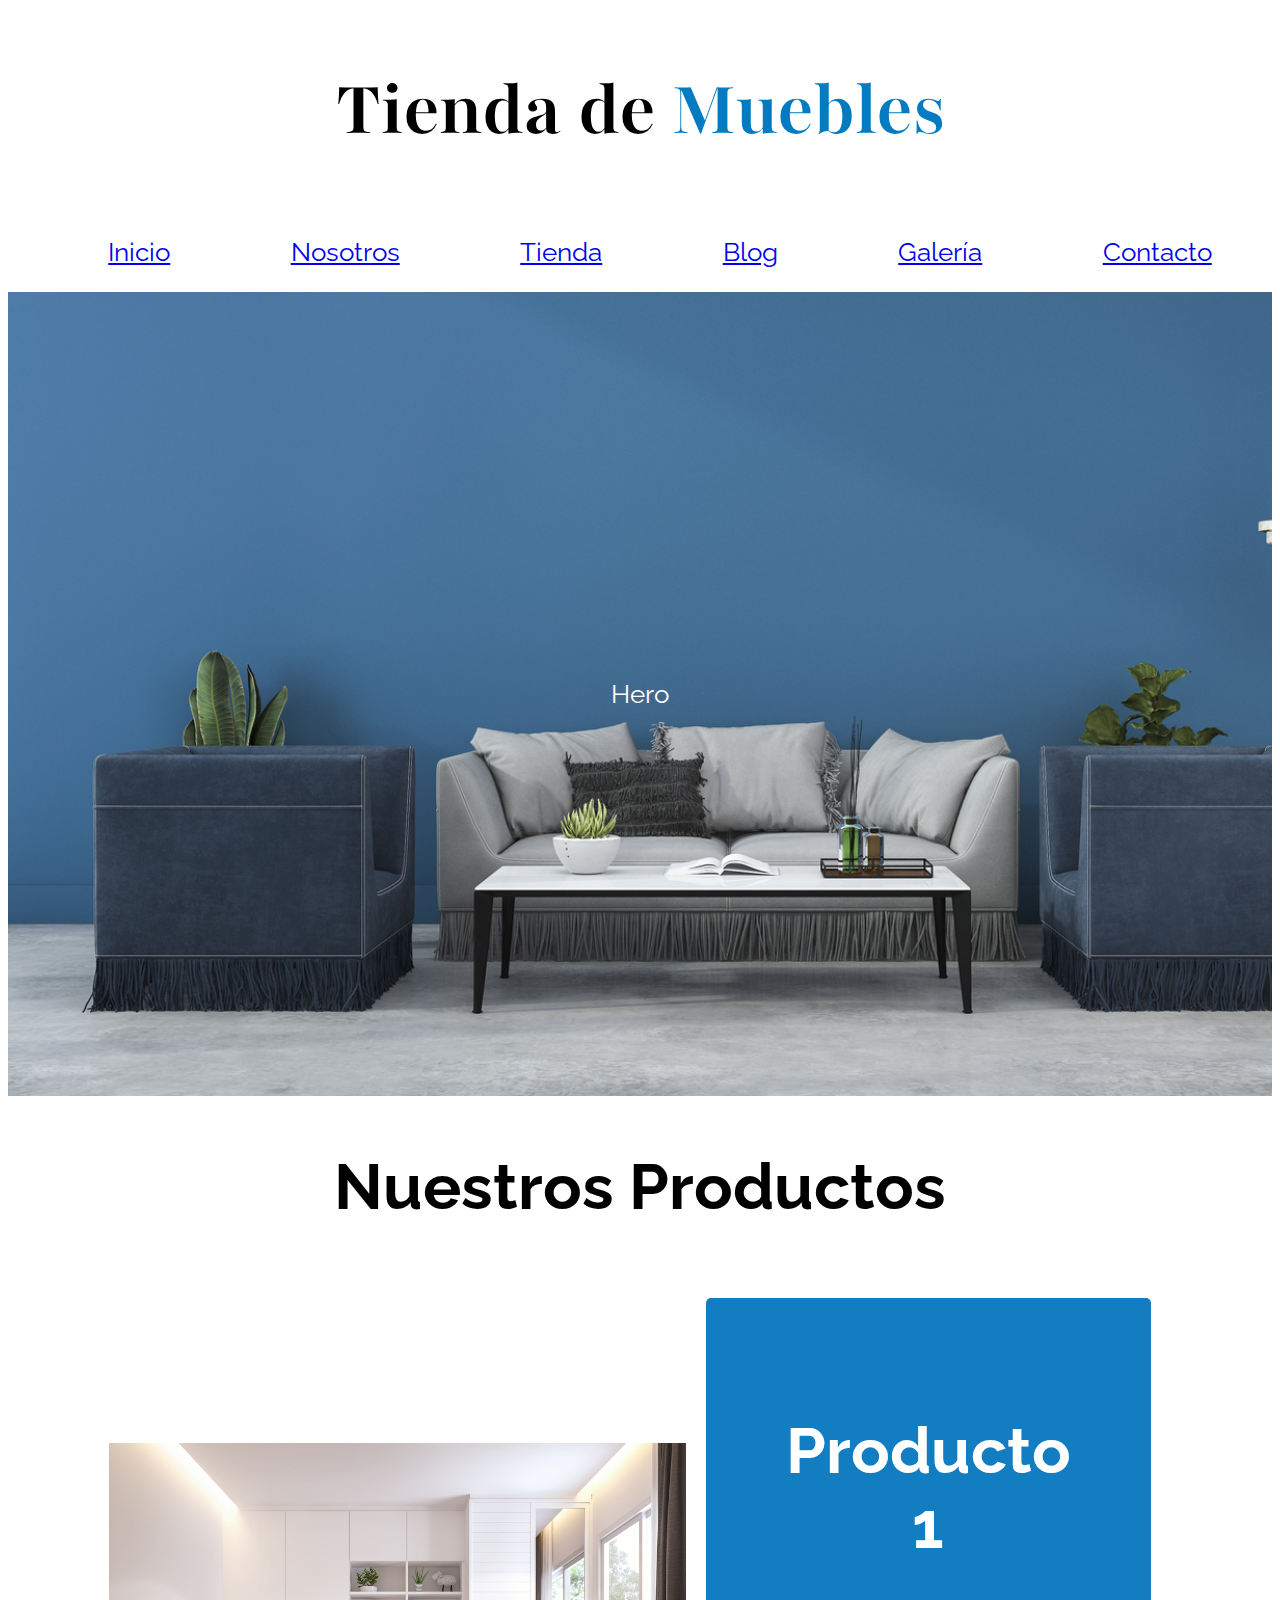
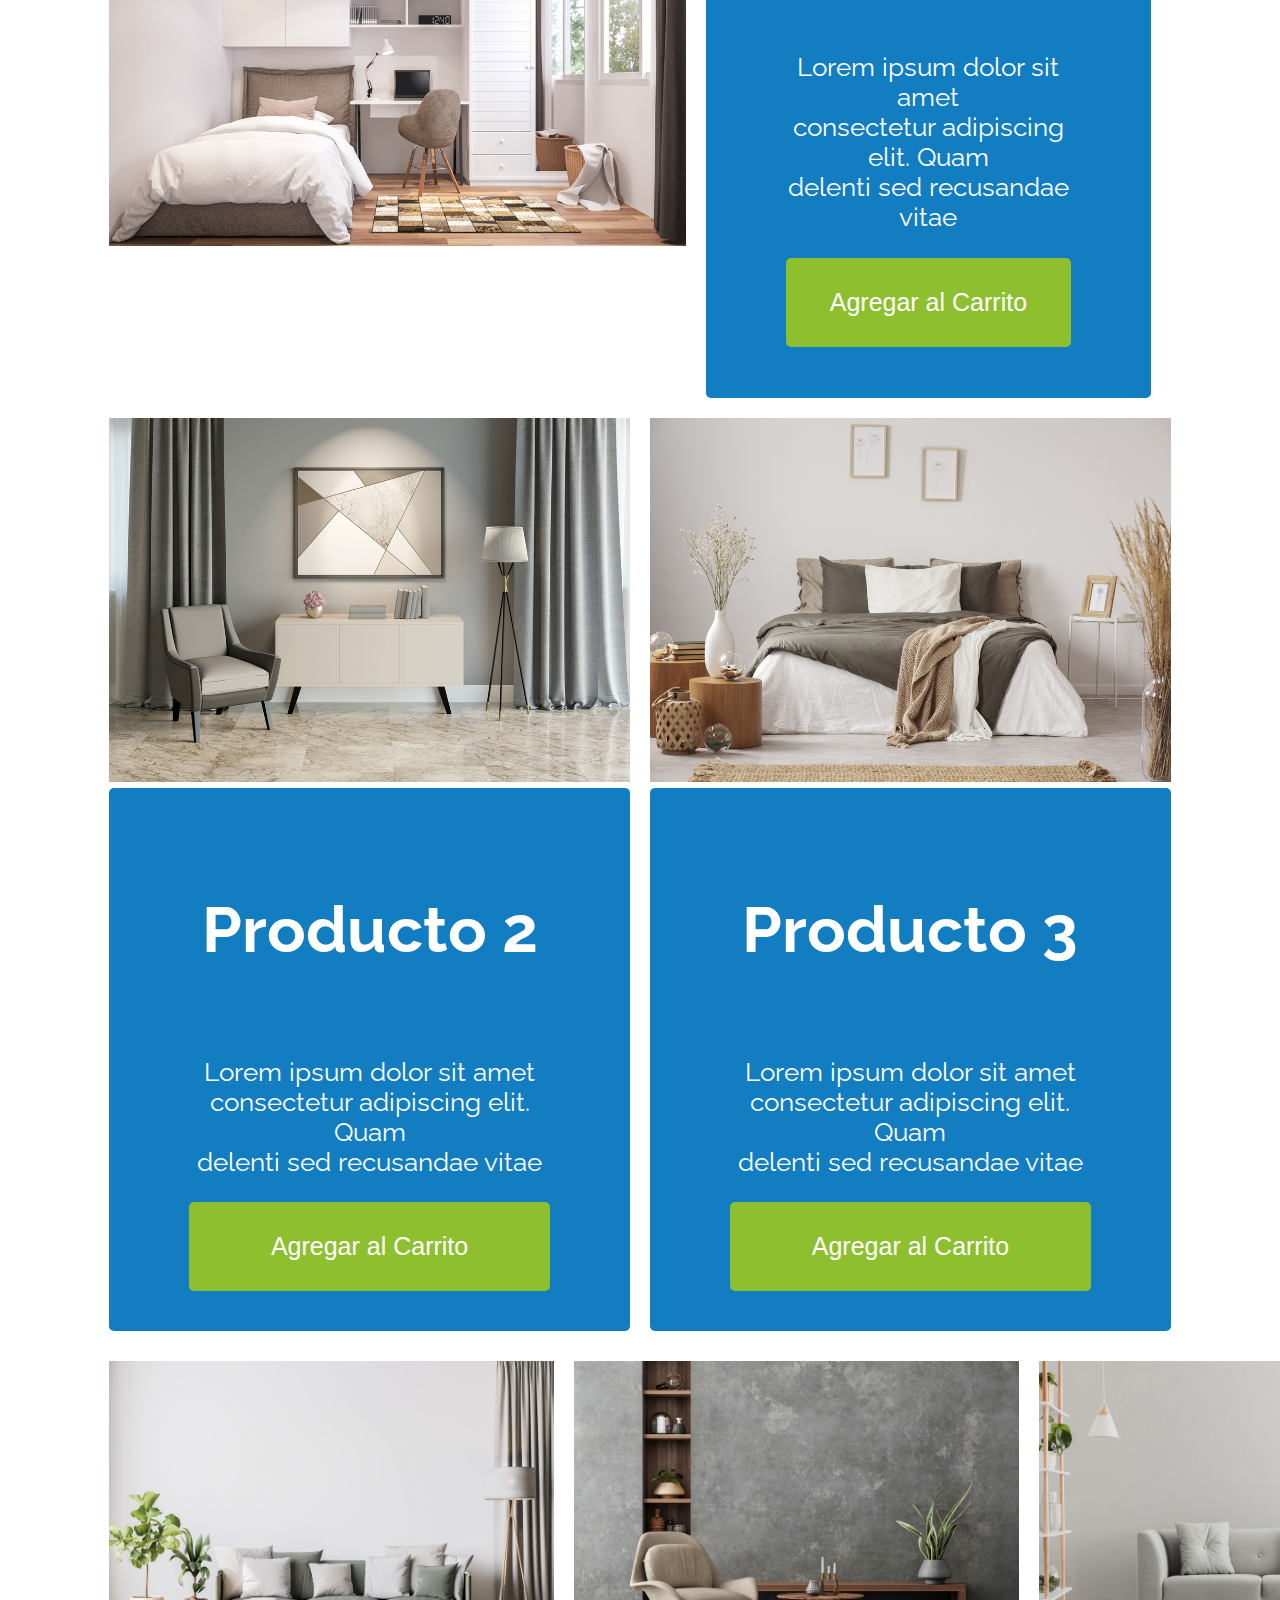
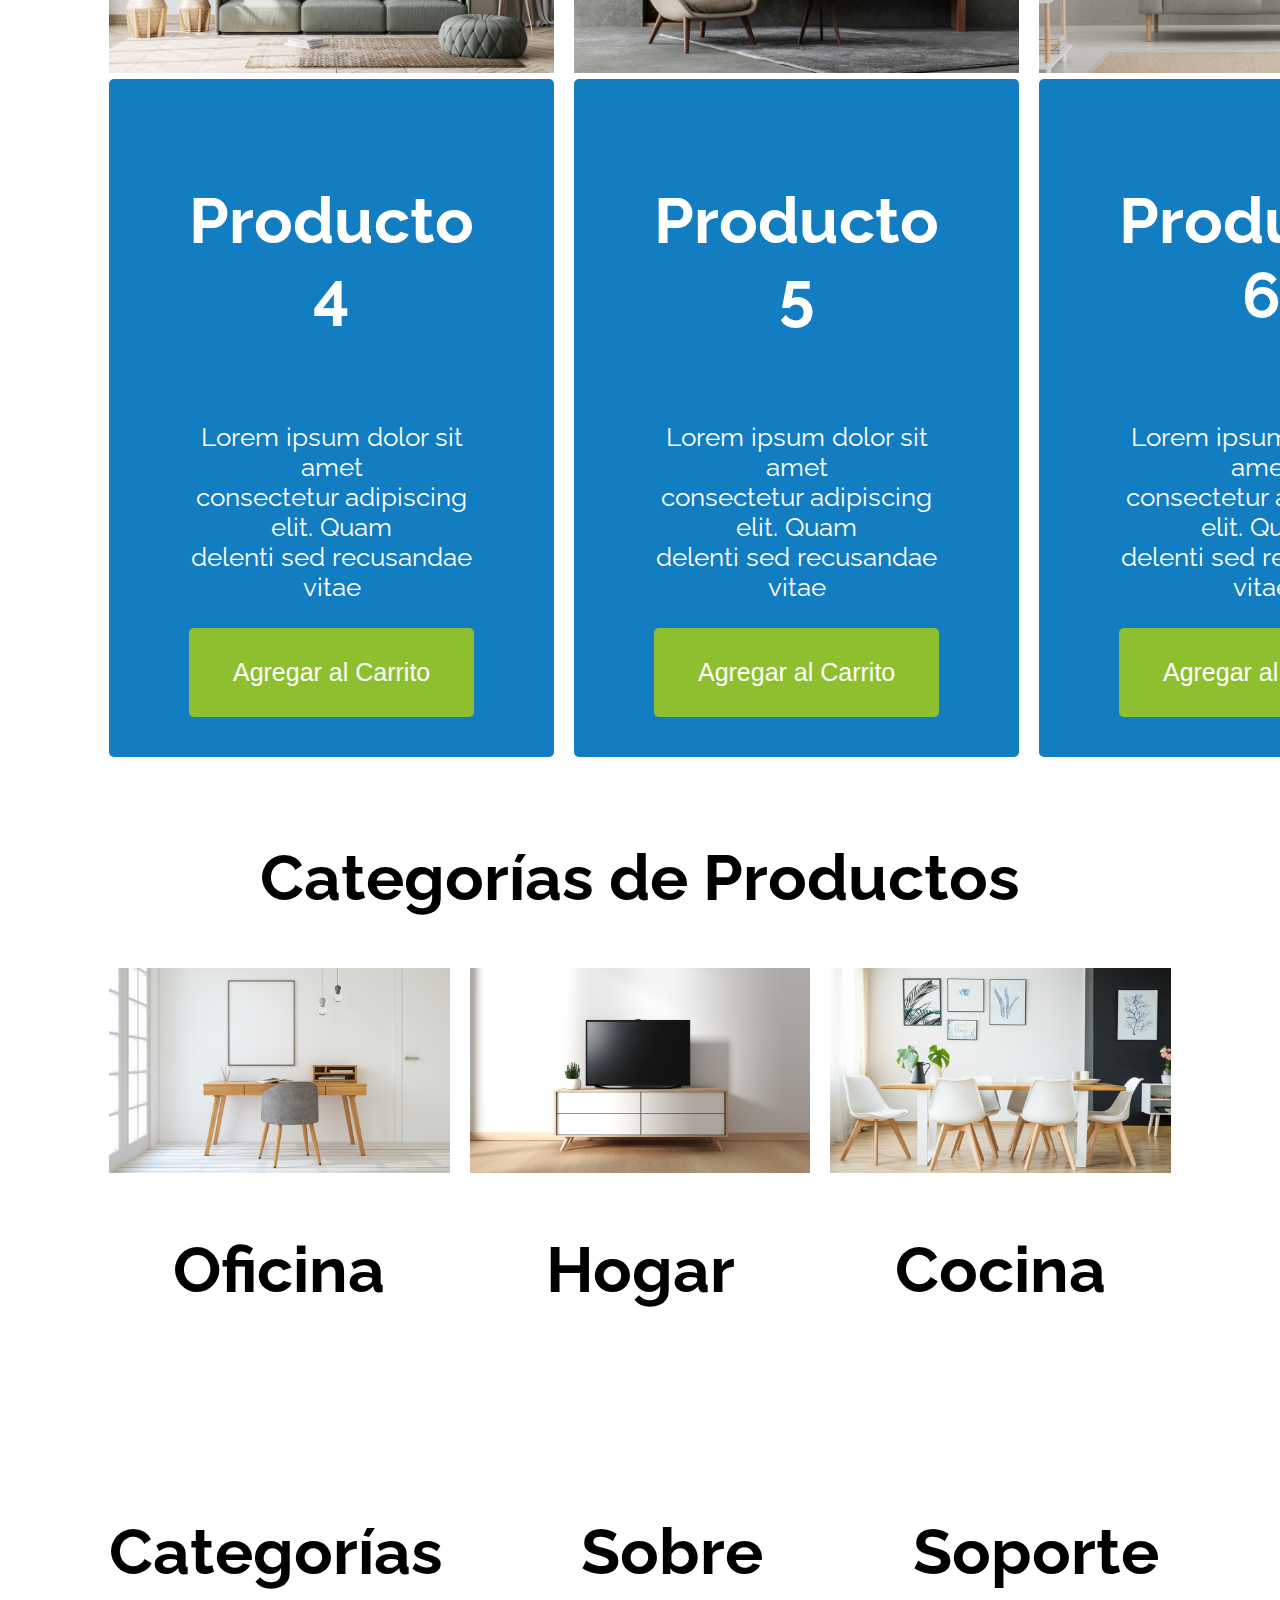
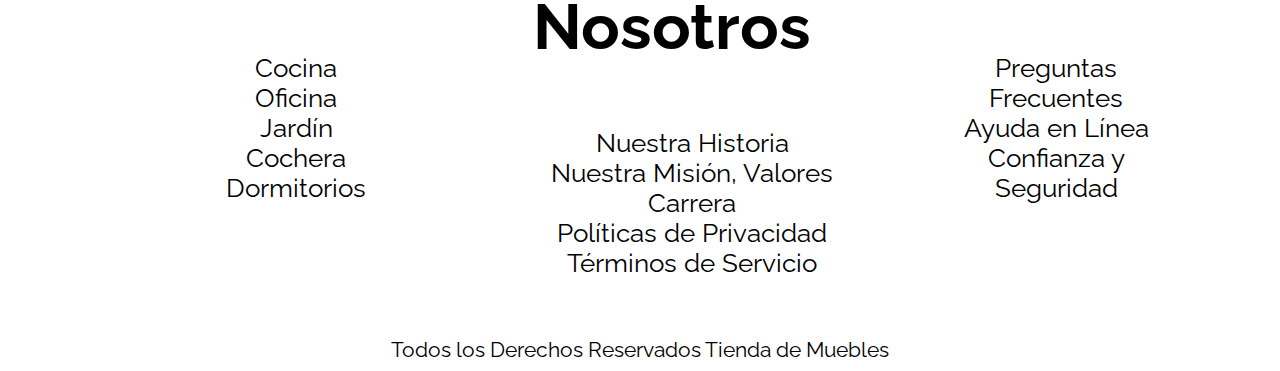
==== index.html @ 627d4497 "Primer commit de proyecto final hasta avance 2" ====
<!DOCTYPE html>
<html lang="en">
<head>
    <meta charset="UTF-8">
    <meta http-equiv="X-UA-Compatible" content="IE=edge">
    <meta name="viewport" content="width=device-width, initial-scale=1.0">
    <title>Ecommerce - Inicio</title>
    <link rel="preconnect" href="https://fonts.googleapis.com">
    <link rel="preconnect" href="https://fonts.gstatic.com" crossorigin>
    <link rel="stylesheet" href="/css/estilos.css">
    <link href="https://fonts.googleapis.com/css2?family=Raleway:ital,wght@0,100..900;1,100..900&display=swap" rel="stylesheet">
    <link href="https://fonts.googleapis.com/css2?family=Playfair:ital,opsz,wght@0,5..1200,300..900;1,5..1200,300..900&family=Raleway:ital,wght@0,100..900;1,100..900&display=swap" rel="stylesheet">
</head>
<header>
    <div>
    <h1>Tienda de <span>Muebles</span></h1>
    </div>
</header>
<body>
<section>
    <ol class="nav">
        <li> <a href="#">Inicio</a> </li>
        <li> <a href="#">Nosotros</a> </li>
        <li> <a href="#">Tienda</a> </li>
        <li> <a href="#">Blog</a> </li>
        <li> <a href="#">Galería</a> </li>
        <li> <a href="#">Contacto</a> </li>
    </ol>
</section>

<div class="hero">Hero</div>

<h2>Nuestros Productos</h2>

<section class="contenedorFlex">
<div>
    <img src="img/producto1.jpg">
</div>
<div  class="contenedor">
    <h3>Producto 1</h3>
    <p>Lorem ipsum dolor sit amet <br> consectetur adipiscing elit. Quam <br>delenti sed recusandae vitae</p>
    <button>Agregar al Carrito</button>
</div>
</section>

<section class="contenedorFlex2">
    <section class="contenedorFlexColumna">
        <img src="img/producto2.jpg">
    <div class="contenedor2">
        <h3>Producto 2</h3>
        <p>Lorem ipsum dolor sit amet <br> consectetur adipiscing elit. Quam <br>delenti sed recusandae vitae</p>
        <button>Agregar al Carrito</button>
    </div>
    </section>

    <section class="contenedorFlexColumna">
 
            <img src="img/producto3.jpg">

    <div class="contenedor2">
        <h3>Producto 3</h3>
        <p>Lorem ipsum dolor sit amet <br> consectetur adipiscing elit. Quam <br>delenti sed recusandae vitae</p>
        <button>Agregar al Carrito</button>
    </div>
    </section>
</section>

<br>

<section class="contenedorFlex2">
    <section class="contenedorFlexColumna">
    <div>
        <img src="img/producto4.jpg">
        </div>
<div class="contenedor2">
    <h3>Producto 4</h3>
    <p>Lorem ipsum dolor sit amet <br> consectetur adipiscing elit. Quam <br>delenti sed recusandae vitae</p>
    <button>Agregar al Carrito</button>
</div>
</section>

<section class="contenedorFlexColumna">
    <div>
        <img src="img/producto5.jpg">
        </div>
<div class="contenedor2">
    <h3>Producto 5</h3>
    <p>Lorem ipsum dolor sit amet <br> consectetur adipiscing elit. Quam <br>delenti sed recusandae vitae</p>
    <button>Agregar al Carrito</button>
</div>
</section>

<section class="contenedorFlexColumna">
    <div>
        <img src="img/producto6.jpg">
        </div>
<div class="contenedor2">
    <h3>Producto 6</h3>
    <p>Lorem ipsum dolor sit amet <br> consectetur adipiscing elit. Quam <br>delenti sed recusandae vitae</p>
    <button>Agregar al Carrito</button>
</div>
</section>
</section>

<br>

<h2>Categorías de Productos</h2>
<section class="contenedorFlex2">
<div class="contenedorFlexColumnaCat">
    <a href="#"><img src="img/categoria1.jpg"></a>
    <h2>Oficina</h2>
    
</div>

<div class="contenedorFlexColumnaCat">
    <a href="#"><img src="img/categoria2.jpg"></a>
    <h2>Hogar</h2>
    
</div>

<div class="contenedorFlexColumnaCat">
    <a href="#"><img src="img/categoria3.jpg"></a>
    <h2>Cocina</h2>
    
</div>
</section>

</body>
<br>
<br>
<br>

<footer>
<section class="contenedorFlex2">    
    <div class="contenedorFlexColumnaCat">
        <h3>Categorías</h3>
        <ul class="menuFooter">
            <li>Cocina</li>
            <li>Oficina</li>
            <li>Jardín</li>
            <li>Cochera</li>
            <li>Dormitorios</li>
        </ul>
    </div>

    <div class="contenedorFlexColumnaCat">
        <h3>Sobre Nosotros</h3>
        <ul class="menuFooter">
            <li>Nuestra Historia</li>
            <li>Nuestra Misión, Valores</li>
            <li>Carrera</li>
            <li>Políticas de Privacidad</li>
            <li>Términos de Servicio</li>
        </ul>
    </div>

    <div class="contenedorFlexColumnaCat">
        <h3>Soporte</h3>
        <ul class="menuFooter">
            <li>Preguntas Frecuentes</li>
            <li>Ayuda en Línea</li>
            <li>Confianza y Seguridad</li>
        </ul>
    </div>
</section> 
<div  class="footerSmall">
    <small>Todos los Derechos Reservados Tienda de Muebles</small>
    </div>
</footer>
</html>
---- css/estilos.css ----
html{
    font-size: 62.5;
}

h1{
    font-size: 5rem;
    text-align: center;
}

h2{
    font-size: 4rem;
    text-align: center;
}

h3{
    font-size: 4rem;
    text-align: center;
}

body{
    font-family: "Raleway";
    font-size: 1.6rem;
    line-break: 2rem;

}



header span{
    color: #037BC0;
}

section img{
        height: auto;
        max-width: 100%;
    }



header div{
    text-align: "center";
    display: flex;
    flex-direction: row;
    justify-content: center;
    font-family: "Playfair";
}

.hero{
    background-image: url("/img/principal.jpg");
    background-repeat: no-repeat;
    background-size: cover;
    object-fit: cover;
    text-align: center;
    vertical-align: text-top;
    padding-top: 387px;
    padding-bottom: 387px;
   color: white;
}

.contenedorFlex{
    display: flex;
    flex-direction: row;
    justify-content: space-evenly;
    align-items: center;
    margin-left: 8%;
    margin-right: 8%
 
}

.contenedorFlex2{
    display: flex;
    flex-direction: row;
    justify-content: space-evenly;
    margin-left: 8%;
    margin-right: 8%;
    gap: 20px;
}

.contenedorFlexColumnna{
    display: flex;
    flex-direction: column;
    margin: 20px;
}

.contenedorFlexColumnnaCat{
    display: flex;
    flex-direction: column;
}

.contenedor{
    display: flex;
    flex-direction: column;
    justify-content: center;
    background-color: #127dc1;
    color: white;
    border-radius: 5px;
    padding-left: 80px;
    padding-right: 80px;
    height: 700px;
    margin: 20px;
}

.contenedor p{
    text-align: center;
}

.contenedor button{
    background-color: #8dbf2e;
    color: white;
    border: none;
    border-radius: 5px;
    padding: 30px;
    font-size: 25px;
}


.contenedor2{
    display: flex;
    flex-direction: column;
    justify-content: center;
    background-color: #127dc1;
    color: white;
    border-radius: 5px;
    padding-left: 80px;
    padding-right: 80px;
    padding-top: 40px;
    padding-bottom: 40px;
    
}

.contenedor2 p{
    text-align: center;
}

.contenedor2 button{
    background-color: #8dbf2e;
    color: white;
    border: none;
    border-radius: 5px;
    padding: 30px;
    font-size: 25px;
}


.nav{
    list-style: none;
    text-indent: none;
    display: flex;
    flex-direction: row;
    justify-content: space-around;

}

.menuFooter{
    list-style: none;
    text-indent: none;
    display: flex;
    flex-direction: column;
    text-align: center;
}

.footerSmall{
    text-align: center;
    margin-top: 30px;
    margin-top: 30px;
}
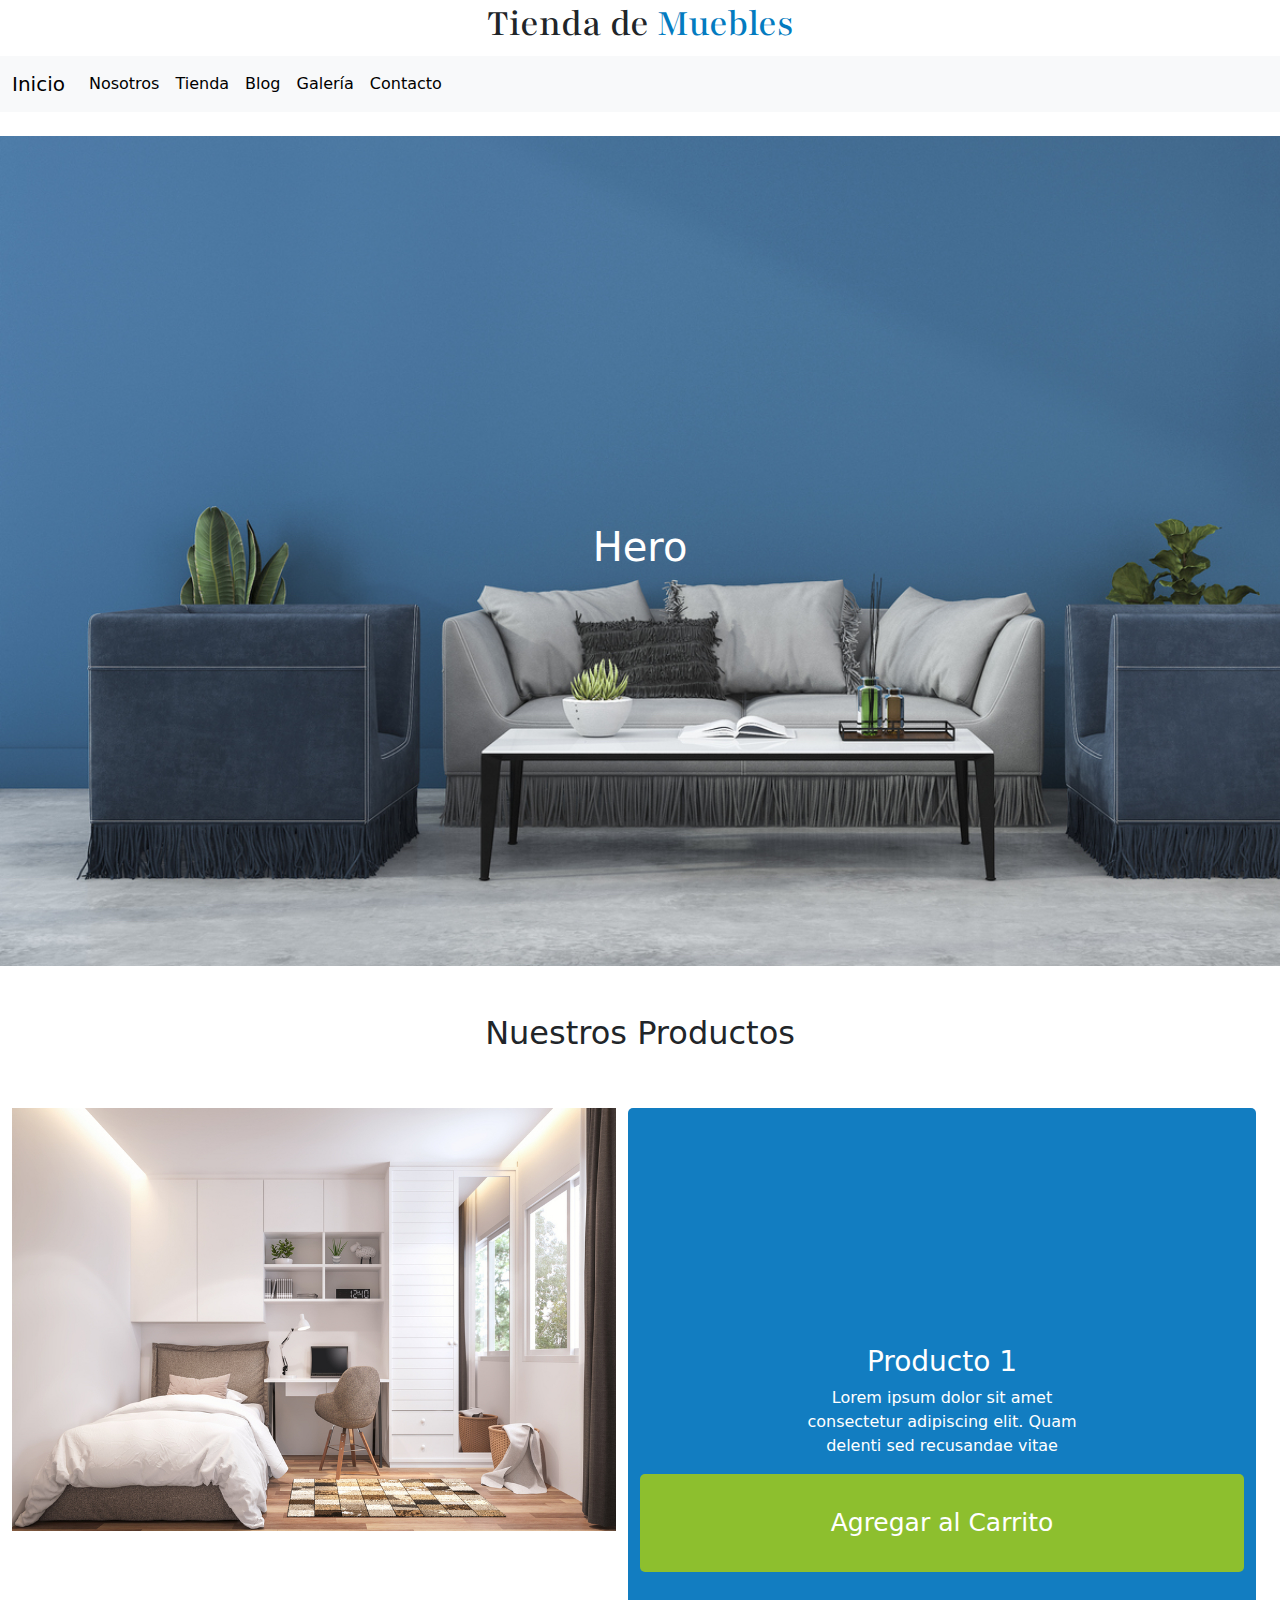
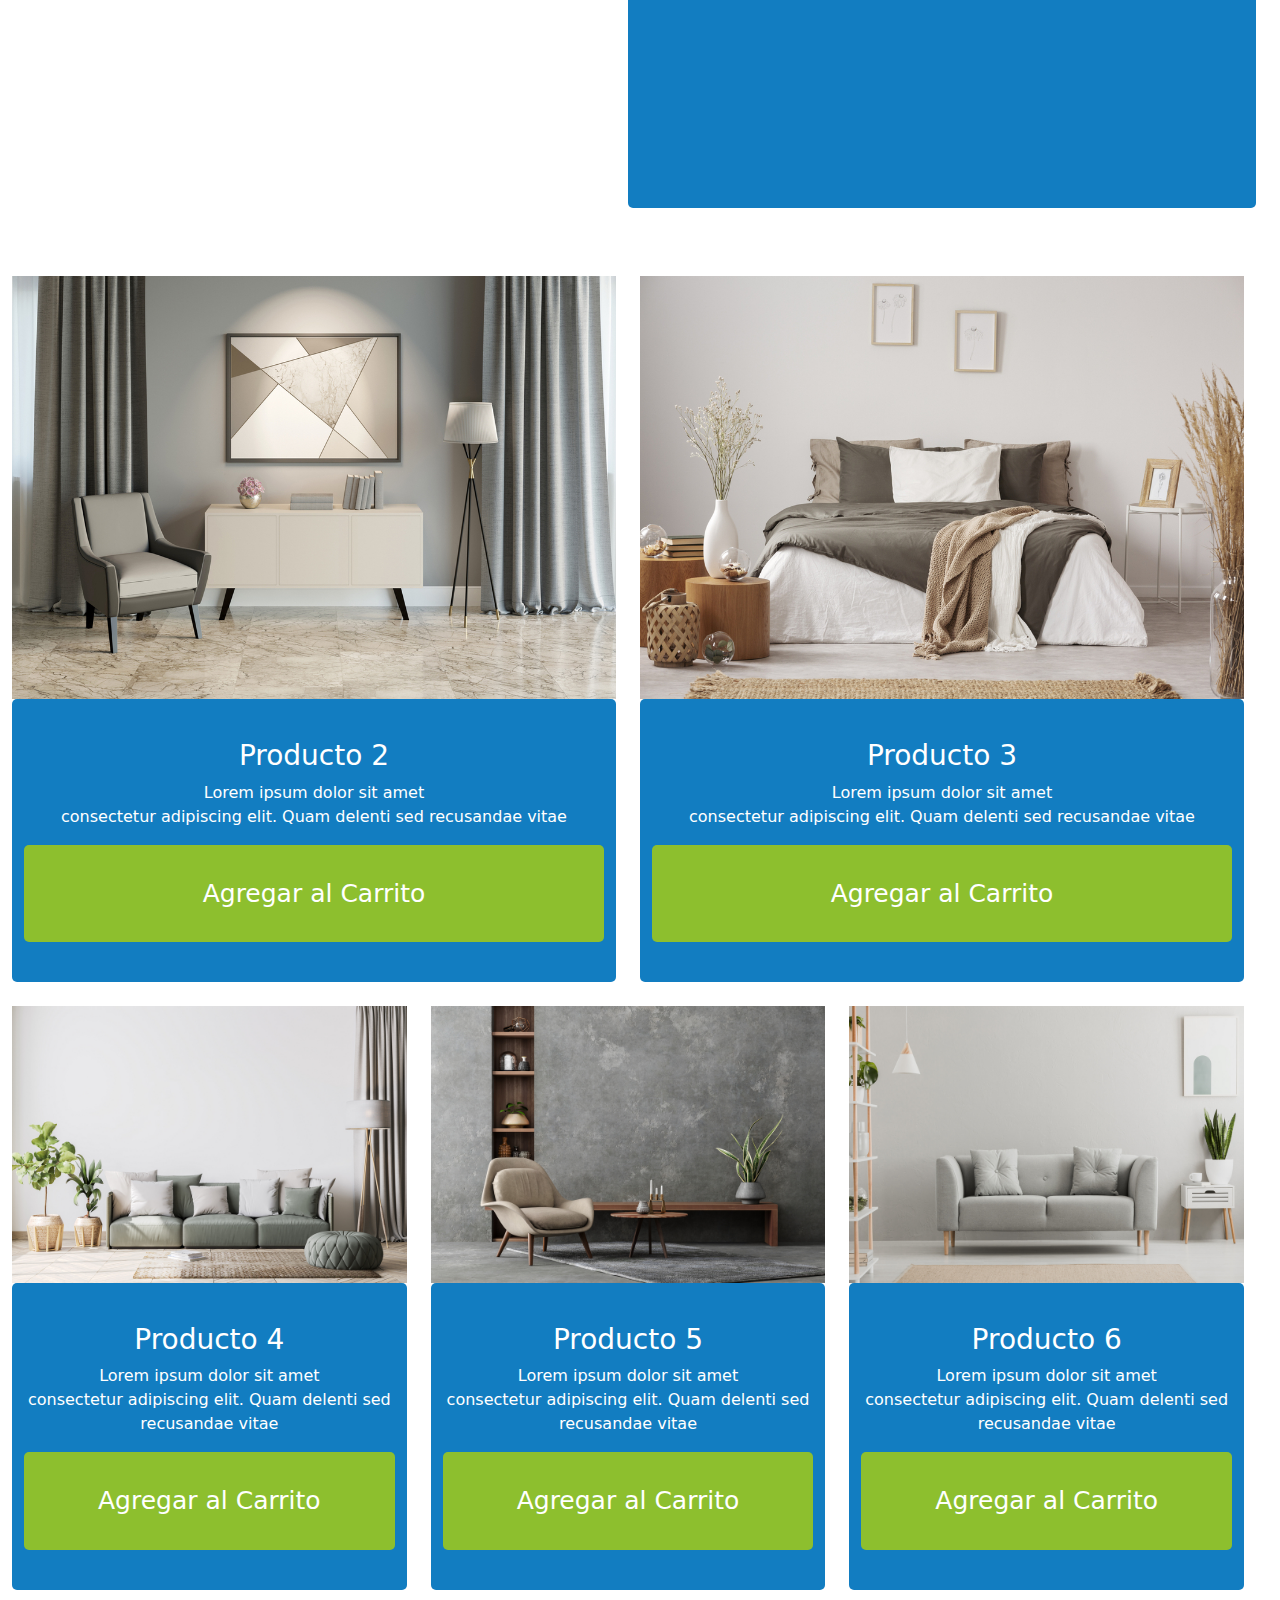
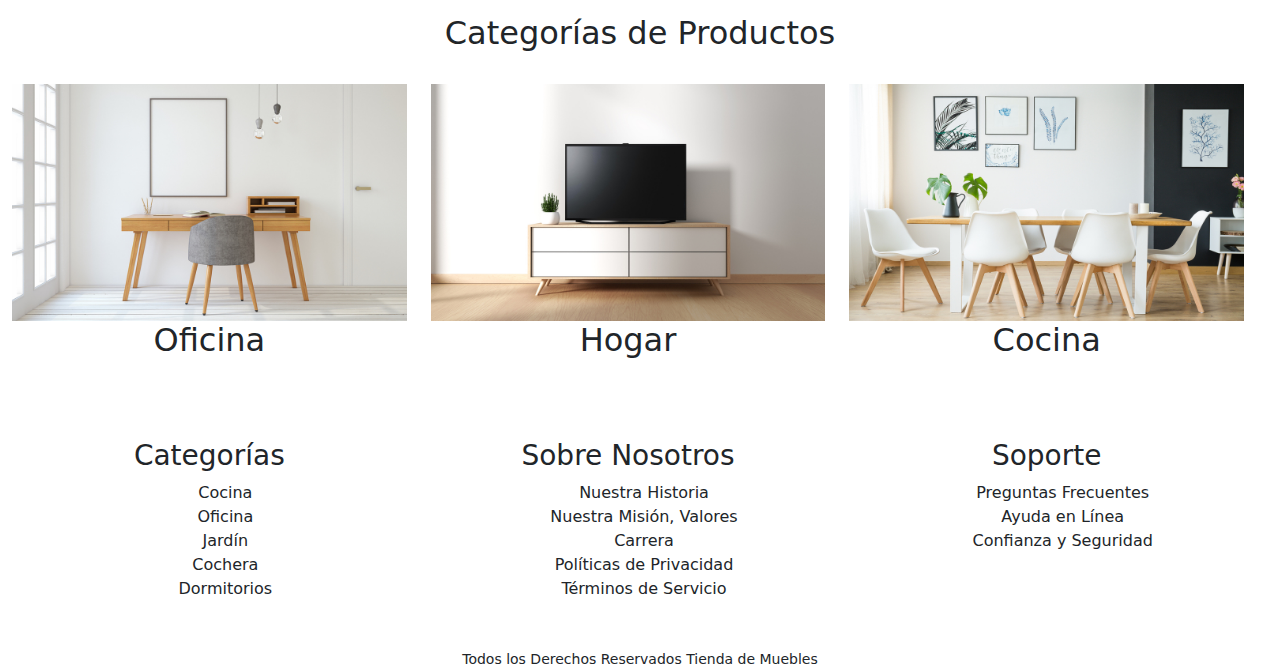
==== commit ce4f4ad3: "Se actualizan cambios de avance 3" ====
--- a/index.html
+++ b/index.html
@@ -10,14 +10,47 @@
     <link rel="stylesheet" href="/css/estilos.css">
     <link href="https://fonts.googleapis.com/css2?family=Raleway:ital,wght@0,100..900;1,100..900&display=swap" rel="stylesheet">
     <link href="https://fonts.googleapis.com/css2?family=Playfair:ital,opsz,wght@0,5..1200,300..900;1,5..1200,300..900&family=Raleway:ital,wght@0,100..900;1,100..900&display=swap" rel="stylesheet">
+    <link href="https://cdn.jsdelivr.net/npm/bootstrap@5.3.3/dist/css/bootstrap.min.css" rel="stylesheet" integrity="sha384-QWTKZyjpPEjISv5WaRU9OFeRpok6YctnYmDr5pNlyT2bRjXh0JMhjY6hW+ALEwIH" crossorigin="anonymous">
+    <script src="https://cdn.jsdelivr.net/npm/bootstrap@5.0.0-beta1/dist/js/bootstrap.bundle.min.js" integrity="sha384-ygbV9kiqUc6oa4msXn9868pTtWMgiQaeYH7/t7LECLbyPA2x65Kgf80OJFdroafW" crossorigin="anonymous"></script>
 </head>
 <header>
-    <div>
+    <div class="container-fluid">
     <h1>Tienda de <span>Muebles</span></h1>
     </div>
 </header>
 <body>
-<section>
+    <div>
+    <nav class="navbar navbar-expand-lg navbar-light bg-light">
+        <div class="container-fluid">
+          <a class="navbar-brand" href="#">Inicio</a>
+          <button class="navbar-toggler" type="button" data-bs-toggle="collapse" data-bs-target="#navbarNav" aria-controls="navbarNav" aria-expanded="false" aria-label="Toggle navigation">
+            <span class="navbar-toggler-icon"></span>
+          </button>
+          <div class="collapse navbar-collapse" id="navbarNav">
+            <ul class="navbar-nav">
+              <li class="nav-item">
+                <a class="nav-link active" aria-current="page" href="#">Nosotros</a>
+              </li>
+              <li class="nav-item">
+                <a class="nav-link active" aria-current="page" href="#">Tienda</a>
+              </li>
+              <li class="nav-item">
+                <a class="nav-link active" aria-current="page" href="#">Blog</a>
+              </li>
+              <li class="nav-item">
+                <a class="nav-link active" aria-current="page" href="#">Galería</a>
+              </li>
+              <li class="nav-item">
+                <a class="nav-link active" aria-current="page" href="#">Contacto</a>
+              </li>
+            </ul>
+          </div>
+        </div>
+    </div>
+      </nav>
+
+<!--Versión anterior de Nav, guardar para posteridad. 
+    <nav>
     <ol class="nav">
         <li> <a href="#">Inicio</a> </li>
         <li> <a href="#">Nosotros</a> </li>
@@ -26,101 +59,122 @@
         <li> <a href="#">Galería</a> </li>
         <li> <a href="#">Contacto</a> </li>
     </ol>
-</section>
-
-<div class="hero">Hero</div>
-
-<h2>Nuestros Productos</h2>
-
-<section class="contenedorFlex">
-<div>
-    <img src="img/producto1.jpg">
-</div>
-<div  class="contenedor">
+</section> -->
+
+
+
+
+<br>
+
+<div class="hero">
+    <div class="heroTexto">
+        <h1>Hero</h1>
+    </div>
+</div>
+
+<br>
+<br>
+
+<h2 class="text-center">Nuestros Productos</h2>
+
+<br>
+<br>
+
+<section class="container-fluid row">
+<div class="col">
+    <img src="img/producto1.jpg" class="img-fluid">
+</div>
+<div  class="contenedor container-fluid col text-center">
     <h3>Producto 1</h3>
     <p>Lorem ipsum dolor sit amet <br> consectetur adipiscing elit. Quam <br>delenti sed recusandae vitae</p>
-    <button>Agregar al Carrito</button>
-</div>
-</section>
-
-<section class="contenedorFlex2">
-    <section class="contenedorFlexColumna">
-        <img src="img/producto2.jpg">
-    <div class="contenedor2">
+    <button class="btn btn-success">Agregar al Carrito</button>
+</div>
+</section>
+
+<br>
+<br>
+
+<section class="container-fluid row">
+    <section class="container-fluid col">
+        <img src="img/producto2.jpg" class="img-fluid d-block w-100">
+    <div class="contenedor2 container-fluid text-center">
         <h3>Producto 2</h3>
-        <p>Lorem ipsum dolor sit amet <br> consectetur adipiscing elit. Quam <br>delenti sed recusandae vitae</p>
-        <button>Agregar al Carrito</button>
+        <p>Lorem ipsum dolor sit amet <br> consectetur adipiscing elit. Quam delenti sed recusandae vitae</p>
+        <button class="btn">Agregar al Carrito</button>
     </div>
     </section>
 
-    <section class="contenedorFlexColumna">
- 
-            <img src="img/producto3.jpg">
-
-    <div class="contenedor2">
+    <section class="container-fluid col">
+
+            <img src="img/producto3.jpg" class="img-fluid">
+
+    <div class="contenedor2 container-fluid text-center">
         <h3>Producto 3</h3>
-        <p>Lorem ipsum dolor sit amet <br> consectetur adipiscing elit. Quam <br>delenti sed recusandae vitae</p>
-        <button>Agregar al Carrito</button>
+        <p>Lorem ipsum dolor sit amet <br> consectetur adipiscing elit. Quam delenti sed recusandae vitae</p>
+        <button class="btn btn-success">Agregar al Carrito</button>
     </div>
     </section>
 </section>
 
 <br>
 
-<section class="contenedorFlex2">
-    <section class="contenedorFlexColumna">
-    <div>
-        <img src="img/producto4.jpg">
-        </div>
-<div class="contenedor2">
+<section class="container-fluid row">
+    <section class="container-fluid col">
+    <div>
+        <img src="img/producto4.jpg" class="img-fluid">
+        </div>
+<div class="contenedor2 container-fluid text-center">
     <h3>Producto 4</h3>
-    <p>Lorem ipsum dolor sit amet <br> consectetur adipiscing elit. Quam <br>delenti sed recusandae vitae</p>
-    <button>Agregar al Carrito</button>
-</div>
-</section>
-
-<section class="contenedorFlexColumna">
-    <div>
-        <img src="img/producto5.jpg">
-        </div>
-<div class="contenedor2">
+    <p>Lorem ipsum dolor sit amet <br> consectetur adipiscing elit. Quam delenti sed recusandae vitae</p>
+    <button class="btn btn-success">Agregar al Carrito</button>
+</div>
+</section>
+
+<section class="container-fluid col">
+    <div>
+        <img src="img/producto5.jpg" class="img-fluid">
+        </div>
+<div class="contenedor2 container-fluid text-center">
     <h3>Producto 5</h3>
-    <p>Lorem ipsum dolor sit amet <br> consectetur adipiscing elit. Quam <br>delenti sed recusandae vitae</p>
-    <button>Agregar al Carrito</button>
-</div>
-</section>
-
-<section class="contenedorFlexColumna">
-    <div>
-        <img src="img/producto6.jpg">
-        </div>
-<div class="contenedor2">
+    <p>Lorem ipsum dolor sit amet <br> consectetur adipiscing elit. Quam delenti sed recusandae vitae</p>
+    <button class="btn btn-success">Agregar al Carrito</button>
+</div>
+</section>
+
+<section class="container-fluid col">
+    <div>
+        <img src="img/producto6.jpg" class="img-fluid">
+        </div>
+<div class="contenedor2 container-fluid text-center">
     <h3>Producto 6</h3>
-    <p>Lorem ipsum dolor sit amet <br> consectetur adipiscing elit. Quam <br>delenti sed recusandae vitae</p>
-    <button>Agregar al Carrito</button>
-</div>
-</section>
-</section>
-
-<br>
-
-<h2>Categorías de Productos</h2>
-<section class="contenedorFlex2">
-<div class="contenedorFlexColumnaCat">
-    <a href="#"><img src="img/categoria1.jpg"></a>
-    <h2>Oficina</h2>
+    <p>Lorem ipsum dolor sit amet <br> consectetur adipiscing elit. Quam delenti sed recusandae vitae</p>
+    <button class="btn btn-success">Agregar al Carrito</button>
+</div>
+</section>
+</section>
+
+<br>
+
+<h2 class="text-center">Categorías de Productos</h2>
+
+<br>
+
+<section class="container-fluid row">
+<div class="container-fluid col">
+    <a href="#"><img src="img/categoria1.jpg" class="img-fluid"></a>
+    <h2 class="text-center">Oficina</h2>
     
 </div>
 
-<div class="contenedorFlexColumnaCat">
-    <a href="#"><img src="img/categoria2.jpg"></a>
-    <h2>Hogar</h2>
+<div class="container-fluid col">
+    <a href="#"><img src="img/categoria2.jpg" class="img-fluid"></a>
+    <h2 class="text-center">Hogar</h2>
     
 </div>
 
-<div class="contenedorFlexColumnaCat">
-    <a href="#"><img src="img/categoria3.jpg"></a>
-    <h2>Cocina</h2>
+<div class="container-fluid col">
+    <a href="#"><img src="img/categoria3.jpg" class="img-fluid"></a>
+    <h2 class="text-center">Cocina</h2>
     
 </div>
 </section>
@@ -131,8 +185,8 @@
 <br>
 
 <footer>
-<section class="contenedorFlex2">    
-    <div class="contenedorFlexColumnaCat">
+<section class="container-fluid row text-center">    
+    <div class="container-fluid col ">
         <h3>Categorías</h3>
         <ul class="menuFooter">
             <li>Cocina</li>
@@ -143,8 +197,8 @@
         </ul>
     </div>
 
-    <div class="contenedorFlexColumnaCat">
-        <h3>Sobre Nosotros</h3>
+    <div class="container-fluid col text-center">
+        <h3 class="text-center">Sobre Nosotros</h3>
         <ul class="menuFooter">
             <li>Nuestra Historia</li>
             <li>Nuestra Misión, Valores</li>
@@ -154,8 +208,8 @@
         </ul>
     </div>
 
-    <div class="contenedorFlexColumnaCat">
-        <h3>Soporte</h3>
+    <div class="container-fluid col text-center">
+        <h3 class="text-center">Soporte</h3>
         <ul class="menuFooter">
             <li>Preguntas Frecuentes</li>
             <li>Ayuda en Línea</li>
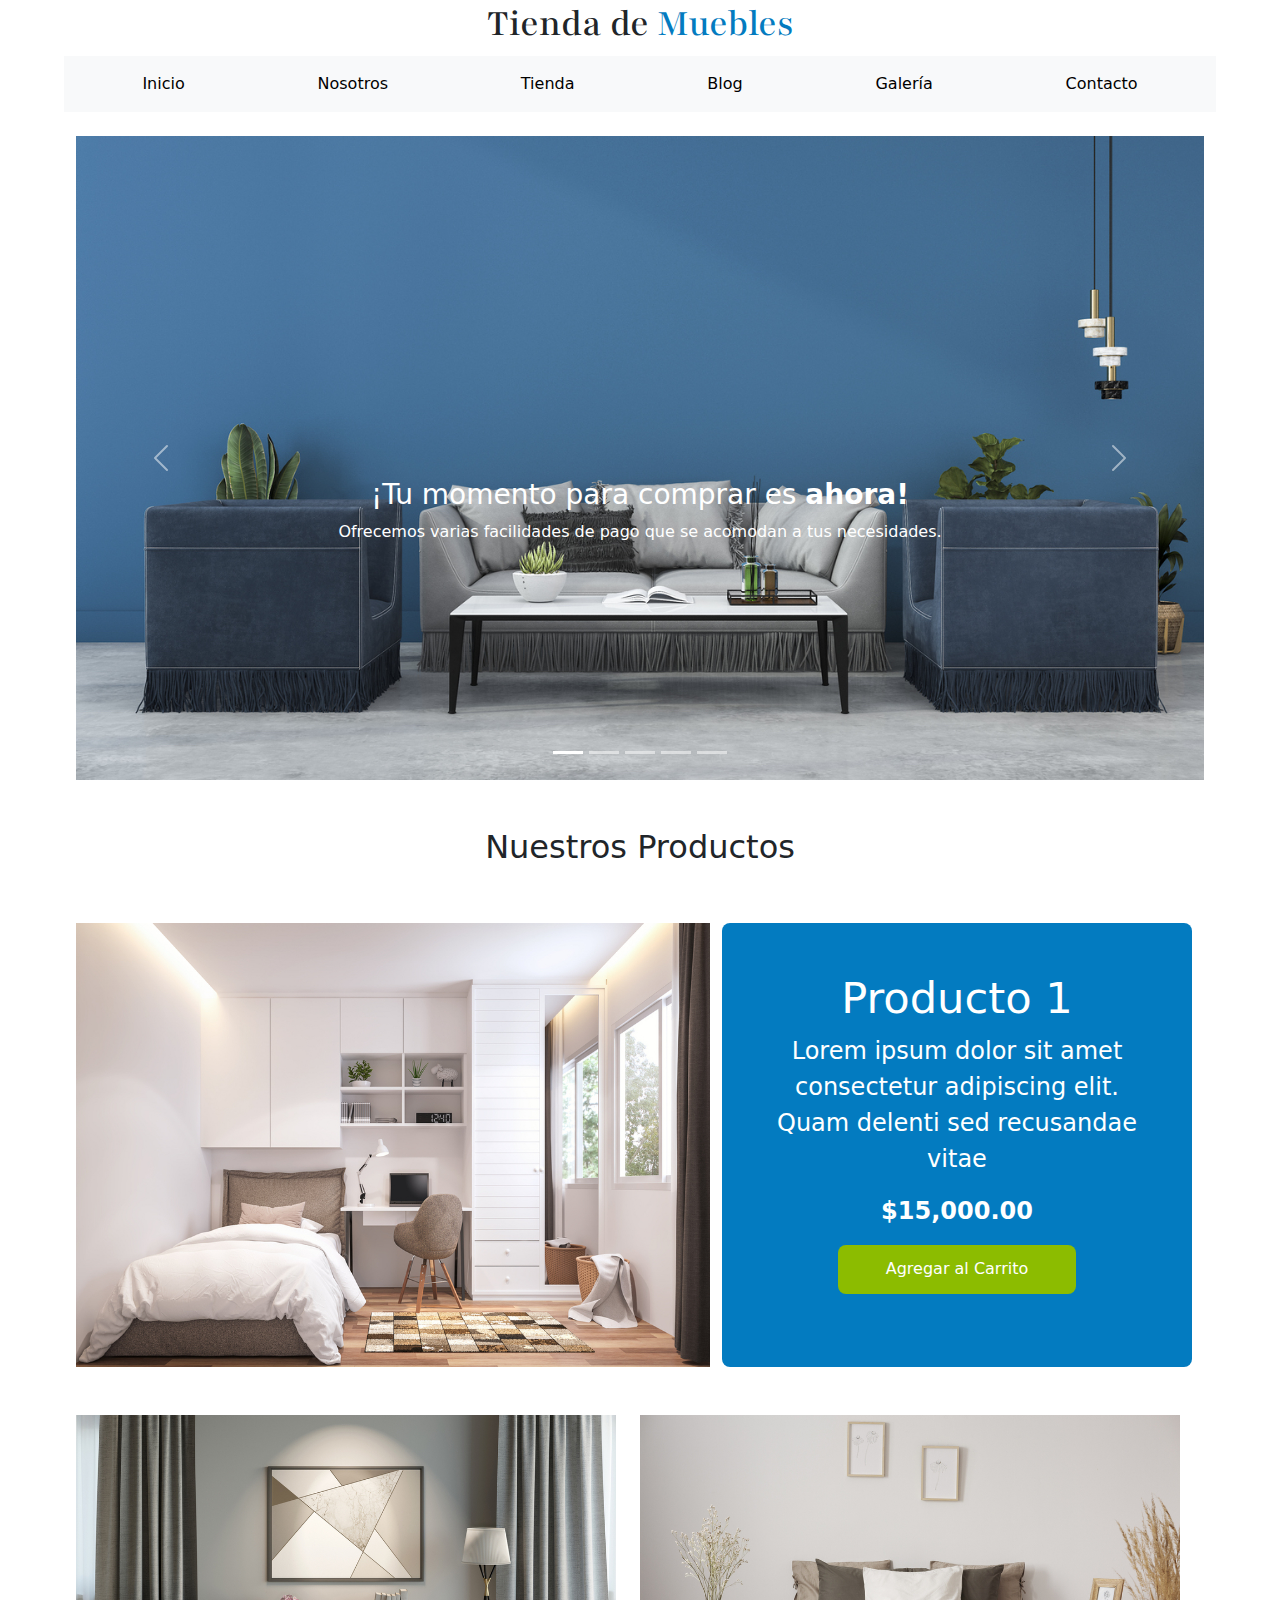
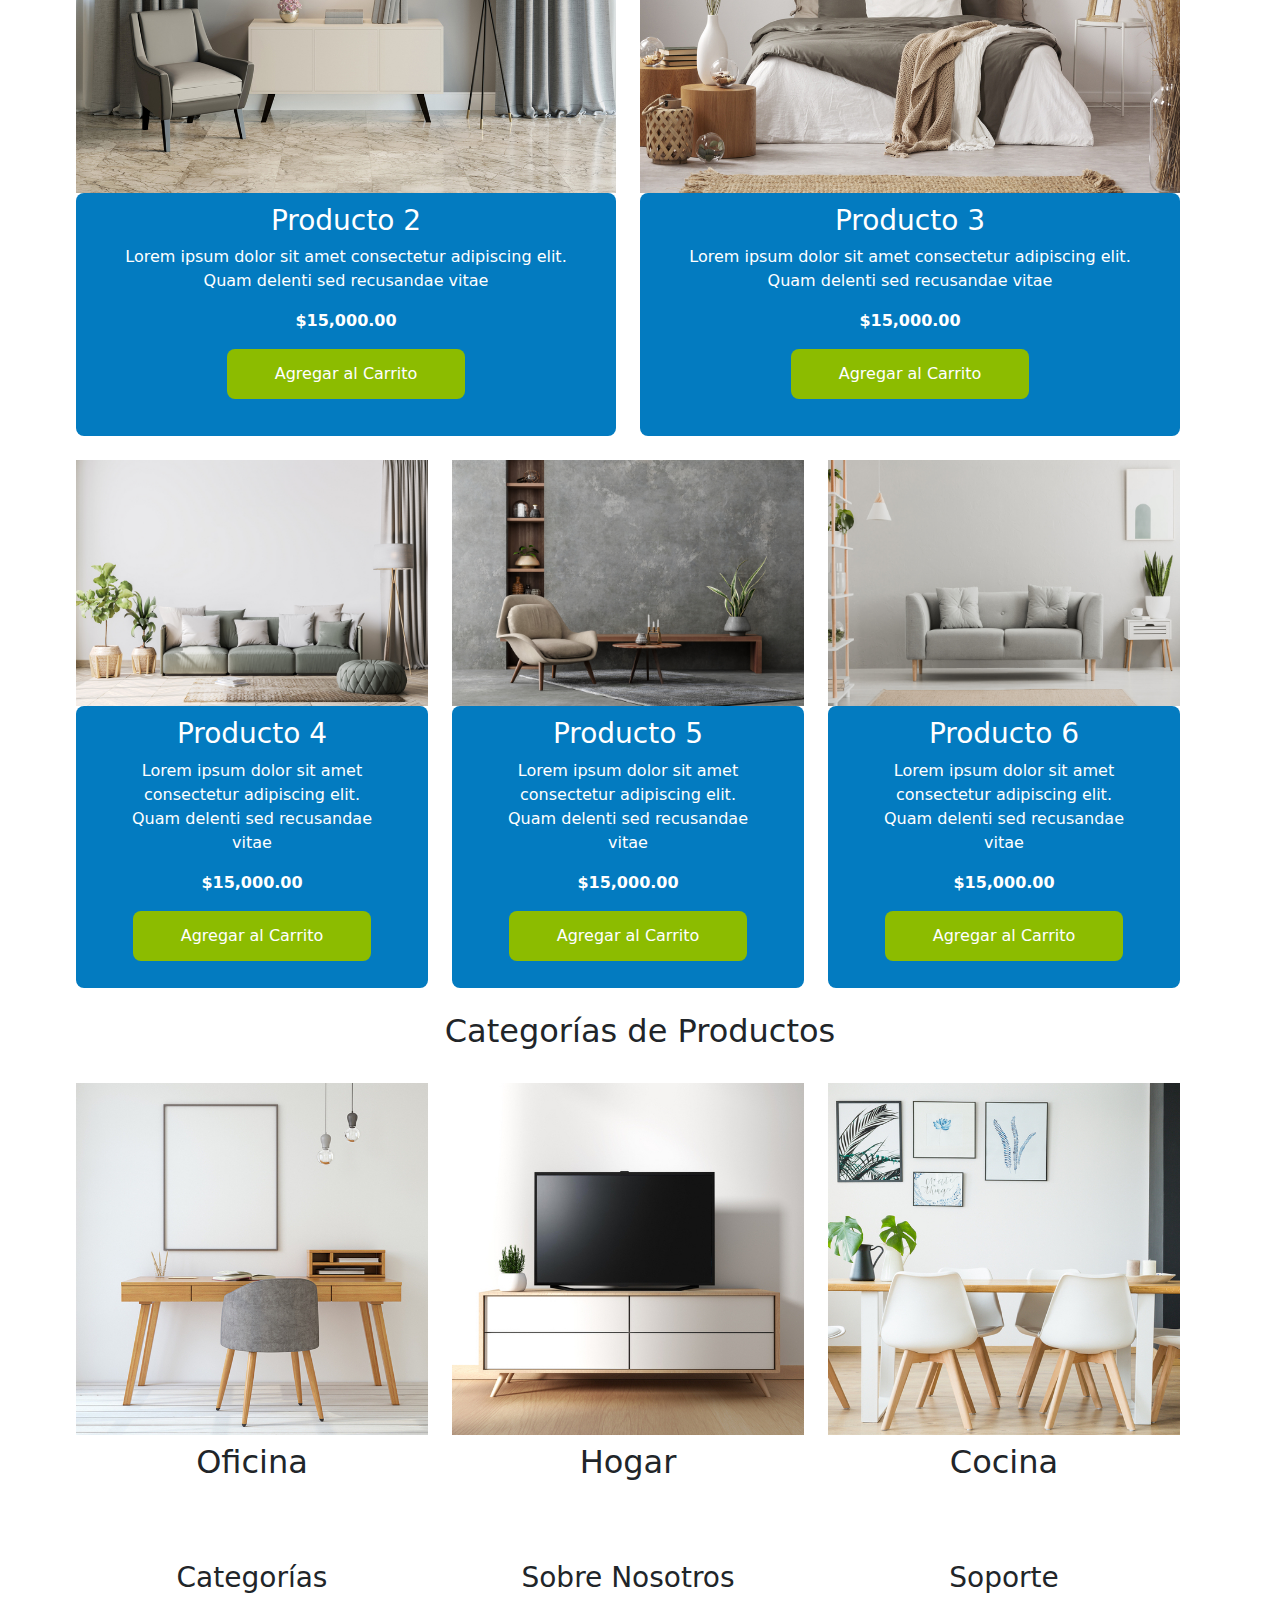
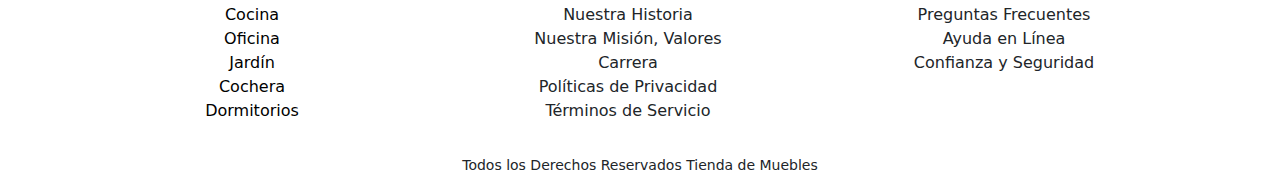
==== commit 0374c794: "Se realizan cambios finales para presentación." ====
--- a/index.html
+++ b/index.html
@@ -22,12 +22,15 @@
     <div>
     <nav class="navbar navbar-expand-lg navbar-light bg-light">
         <div class="container-fluid">
-          <a class="navbar-brand" href="#">Inicio</a>
+          
           <button class="navbar-toggler" type="button" data-bs-toggle="collapse" data-bs-target="#navbarNav" aria-controls="navbarNav" aria-expanded="false" aria-label="Toggle navigation">
             <span class="navbar-toggler-icon"></span>
           </button>
           <div class="collapse navbar-collapse" id="navbarNav">
             <ul class="navbar-nav">
+                <li class="nav-item">
+                    <a class="nav-link active" aria-current="page" href="#">Inicio</a>
+                  </li>
               <li class="nav-item">
                 <a class="nav-link active" aria-current="page" href="#">Nosotros</a>
               </li>
@@ -65,13 +68,77 @@
 
 
 <br>
-
+<!--Versión anterior de Hero, guardar para propósitos de comparación al cambiar a carrusel
 <div class="hero">
     <div class="heroTexto">
         <h1>Hero</h1>
     </div>
 </div>
-
+-->
+
+<div class="container-fluid"> 
+	<div id="carrusel" class="carousel slide carousel-fade" data-bs-ride="carousel">
+
+        <div class="carousel-indicators">
+            <button type="button" data-bs-target="#carrusel" data-bs-slide-to="0" class="active"></button>
+            <button type="button" data-bs-target="#carrusel" data-bs-slide-to="1"></button>
+            <button type="button" data-bs-target="#carrusel" data-bs-slide-to="2"></button>
+            <button type="button" data-bs-target="#carrusel" data-bs-slide-to="3"></button>
+            <button type="button" data-bs-target="#carrusel" data-bs-slide-to="4"></button>
+        </div>
+
+        <div class="carousel-inner">
+            <div class="carousel-item active" data-bs-interval="4000">
+                <img src="img/principal.jpg" class="d-block w-100" alt="Principal 1">
+                <div class="carousel-caption d-none d-md-block">
+                    <h3>¡Tu momento para comprar es <strong>ahora!</strong></h3>
+                    <p>Ofrecemos varias facilidades de pago que se acomodan a tus necesidades.</p>
+                </div>
+            </div>
+            <div class="carousel-item" data-bs-interval="4000">
+                <img src="img/principal2.jpg" class="d-block w-100" alt="Principal 2">
+                <div class="carousel-caption d-none d-md-block">
+                    <h3>Tu espacio. Tu elección.</h3>
+                    <p>Escoge entre nuestra amplia variedad de productos.</p>
+                </div>
+            </div>
+            <div class="carousel-item" data-bs-interval="4000">
+                <img src="img/principal3.jpg" class="d-block w-100" alt="Principal 3">
+                <div class="carousel-caption d-none d-md-block">
+                    <h3>Calidad a precios accesibles</h3>
+                    <p>Encuentra algo que se ajuste a tu presupuesto, sin cláusulas escondidas.</p>
+                </div>
+            </div>
+            <div class="carousel-item" data-bs-interval="4000">
+                <img src="img/principal4.jpg" class="d-block w-100" alt="Principal 4">
+                <div class="carousel-caption d-none d-md-block">
+                    <h3>Convierte tu espacio en tu nuevo lugar preferido.</h3>
+                    <p>Tenemos varios materiales, acentos y acabados para escoger.</p>
+                </div>
+            </div>
+            <div class="carousel-item" data-bs-interval="4000">
+                <img src="img/principal5.jpg" class="d-block w-100" alt="Principal 5">
+                <div class="carousel-caption d-none d-md-block">
+                    <h3>¿Lejos? Sin problemas.</h3>
+                    <p>Realizamos envíos a toda la República Mexicana.</p>
+                </div>
+            </div>
+
+
+        </div>
+        <button class="carousel-control-prev" type="button" data-bs-target="#carrusel" data-bs-slide="prev">
+            <span class="carousel-control-prev-icon"></span>
+            <span class="visually-hidden">Previo</span>
+        </button>
+        <button class="carousel-control-next" type="button" data-bs-target="#carrusel" data-bs-slide="next">
+            <span class="carousel-control-next-icon"></span>
+            <span class="visually-hidden">Siguiente</span>
+        </button>
+
+    </div>
+    </div>
+
+<!---->
 <br>
 <br>
 
@@ -84,10 +151,11 @@
 <div class="col">
     <img src="img/producto1.jpg" class="img-fluid">
 </div>
-<div  class="contenedor container-fluid col text-center">
+<div  class="contenedor container-fluid col-5 text-center">
     <h3>Producto 1</h3>
-    <p>Lorem ipsum dolor sit amet <br> consectetur adipiscing elit. Quam <br>delenti sed recusandae vitae</p>
-    <button class="btn btn-success">Agregar al Carrito</button>
+    <p>Lorem ipsum dolor sit amet consectetur adipiscing elit. Quam delenti sed recusandae vitae</p>
+    <p class="fw-bold">$15,000.00</p>
+    <button type="button" class="btn btn-success ">Agregar al Carrito</button>
 </div>
 </section>
 
@@ -99,8 +167,9 @@
         <img src="img/producto2.jpg" class="img-fluid d-block w-100">
     <div class="contenedor2 container-fluid text-center">
         <h3>Producto 2</h3>
-        <p>Lorem ipsum dolor sit amet <br> consectetur adipiscing elit. Quam delenti sed recusandae vitae</p>
-        <button class="btn">Agregar al Carrito</button>
+        <p>Lorem ipsum dolor sit amet consectetur adipiscing elit. Quam delenti sed recusandae vitae</p>
+        <p class="fw-bold">$15,000.00</p>
+        <button class="btn btn-success">Agregar al Carrito</button>
     </div>
     </section>
 
@@ -110,8 +179,9 @@
 
     <div class="contenedor2 container-fluid text-center">
         <h3>Producto 3</h3>
-        <p>Lorem ipsum dolor sit amet <br> consectetur adipiscing elit. Quam delenti sed recusandae vitae</p>
-        <button class="btn btn-success">Agregar al Carrito</button>
+        <p>Lorem ipsum dolor sit amet consectetur adipiscing elit. Quam delenti sed recusandae vitae</p>
+        <p class="fw-bold">$15,000.00</p>
+        <button class="btn btn-success ">Agregar al Carrito</button>
     </div>
     </section>
 </section>
@@ -123,10 +193,11 @@
     <div>
         <img src="img/producto4.jpg" class="img-fluid">
         </div>
-<div class="contenedor2 container-fluid text-center">
+<div id="contenedor4" class="contenedor2 container-fluid text-center">
     <h3>Producto 4</h3>
-    <p>Lorem ipsum dolor sit amet <br> consectetur adipiscing elit. Quam delenti sed recusandae vitae</p>
-    <button class="btn btn-success">Agregar al Carrito</button>
+    <p>Lorem ipsum dolor sit amet consectetur adipiscing elit. Quam delenti sed recusandae vitae</p>
+    <p class="fw-bold">$15,000.00</p>
+    <button class="btn btn-success ">Agregar al Carrito</button>
 </div>
 </section>
 
@@ -134,10 +205,11 @@
     <div>
         <img src="img/producto5.jpg" class="img-fluid">
         </div>
-<div class="contenedor2 container-fluid text-center">
+<div id="contenedor5" class="contenedor2 container-fluid text-center">
     <h3>Producto 5</h3>
-    <p>Lorem ipsum dolor sit amet <br> consectetur adipiscing elit. Quam delenti sed recusandae vitae</p>
-    <button class="btn btn-success">Agregar al Carrito</button>
+    <p>Lorem ipsum dolor sit amet consectetur adipiscing elit. Quam delenti sed recusandae vitae</p>
+    <p class="fw-bold">$15,000.00</p>
+    <button class="btn btn-success ">Agregar al Carrito</button>
 </div>
 </section>
 
@@ -145,9 +217,10 @@
     <div>
         <img src="img/producto6.jpg" class="img-fluid">
         </div>
-<div class="contenedor2 container-fluid text-center">
+<div id="contenedor6" class="contenedor2 container-fluid text-center">
     <h3>Producto 6</h3>
-    <p>Lorem ipsum dolor sit amet <br> consectetur adipiscing elit. Quam delenti sed recusandae vitae</p>
+    <p>Lorem ipsum dolor sit amet consectetur adipiscing elit. Quam delenti sed recusandae vitae</p>
+    <p class="fw-bold">$15,000.00</p>
     <button class="btn btn-success">Agregar al Carrito</button>
 </div>
 </section>
@@ -161,20 +234,26 @@
 
 <section class="container-fluid row">
 <div class="container-fluid col">
+    <div class="imagen">
     <a href="#"><img src="img/categoria1.jpg" class="img-fluid"></a>
-    <h2 class="text-center">Oficina</h2>
+    </div>
+    <h2 class="text-center mt-2">Oficina</h2>
     
 </div>
 
 <div class="container-fluid col">
+    <div class="imagen">
     <a href="#"><img src="img/categoria2.jpg" class="img-fluid"></a>
-    <h2 class="text-center">Hogar</h2>
+    </div>
+    <h2 class="text-center mt-2">Hogar</h2>
     
 </div>
 
 <div class="container-fluid col">
+    <div class="imagen">
     <a href="#"><img src="img/categoria3.jpg" class="img-fluid"></a>
-    <h2 class="text-center">Cocina</h2>
+    </div>
+    <h2 class="text-center mt-2">Cocina</h2>
     
 </div>
 </section>
@@ -185,20 +264,20 @@
 <br>
 
 <footer>
-<section class="container-fluid row text-center">    
-    <div class="container-fluid col ">
+<section class="container-fluid row">    
+    <div class="container-fluid col text-center">
         <h3>Categorías</h3>
         <ul class="menuFooter">
-            <li>Cocina</li>
-            <li>Oficina</li>
-            <li>Jardín</li>
-            <li>Cochera</li>
-            <li>Dormitorios</li>
+            <li><a href="#">Cocina</a></li>
+            <li><a href="#">Oficina</a></li>
+            <li><a href="#">Jardín</a></li>
+            <li><a href="#">Cochera</a></li>
+            <li><a href="#">Dormitorios</a></li>
         </ul>
     </div>
 
     <div class="container-fluid col text-center">
-        <h3 class="text-center">Sobre Nosotros</h3>
+        <h3 >Sobre Nosotros</h3>
         <ul class="menuFooter">
             <li>Nuestra Historia</li>
             <li>Nuestra Misión, Valores</li>
@@ -209,7 +288,7 @@
     </div>
 
     <div class="container-fluid col text-center">
-        <h3 class="text-center">Soporte</h3>
+        <h3>Soporte</h3>
         <ul class="menuFooter">
             <li>Preguntas Frecuentes</li>
             <li>Ayuda en Línea</li>
--- a/css/estilos.css
+++ b/css/estilos.css
@@ -1,30 +1,111 @@
-html{
+:root{
     font-size: 62.5;
+    --bs-blue: #037BC0;
+    --bs-green: #8cbc00;
+    margin-left: 5%;
+    margin-right: 5%;
+    height: 100%;
+}
+
+.imagen{
+    overflow: hidden;
+}
+
+.imagen img{
+    transition: all .3s ease;
+    aspect-ratio: 1 / 1;
+    object-fit: cover;
+}
+
+.imagen img:hover{
+    transform: scale(1.2);
+}
+
+@media screen and (min-width: 1040px){
+    .contenedor{
+        font-size: 150%;
+    }
+    .contenedor h3{
+        font-size: 180%;
+    }
+}
+
+@media screen and (max-width: 800px){
+    #contenedor4{
+        font-size: 85%;
+    }
+    #contenedor4 button{
+        font-size: 98%;
+
+    }
+    #contenedor5{
+        font-size: 85%;
+    }
+    #contenedor5 button{
+        font-size: 98%;
+
+    }
+    #contenedor6{
+        font-size: 85%;
+    }
+    #contenedor6 button{
+        font-size: 98%;
+
+    }
+}
+
+@media screen and (max-width: 964px){
+
+    #contenedor4 button{
+        padding-left: 1.5rem;
+        padding-right: 1.5rem;
+    }
+
+    #contenedor5 button{
+        padding-left: 1.5rem;
+        padding-right: 1.5rem;
+    }
+
+    #contenedor6 button{
+        padding-left: 1.5rem;
+        padding-right: 1.5rem;
+
+    }
+}
+
+
+.navbar-nav {
+flex: 1;
+margin: auto;
+display: flex;
+justify-content: space-around;
+}
+
+.carousel-caption {
+    top: 50%;
 }
 
 h1{
     font-size: 5rem;
-    text-align: center;
+ 
 }
 
 h2{
     font-size: 4rem;
-    text-align: center;
+
 }
 
 h3{
     font-size: 4rem;
-    text-align: center;
+
 }
 
 body{
     font-family: "Raleway";
     font-size: 1.6rem;
-    line-break: 2rem;
-
-}
-
-
+    line-height: 2rem;
+
+}
 
 header span{
     color: #037BC0;
@@ -35,6 +116,10 @@
         max-width: 100%;
     }
 
+div img{
+    height: auto;
+    max-width: 100%;
+}
 
 
 header div{
@@ -49,12 +134,33 @@
     background-image: url("/img/principal.jpg");
     background-repeat: no-repeat;
     background-size: cover;
+    background-position: center;
     object-fit: cover;
     text-align: center;
-    vertical-align: text-top;
-    padding-top: 387px;
-    padding-bottom: 387px;
-   color: white;
+    font-size: 25rem;
+    height: 43.75rem;
+    color: white;
+    padding-top: 21.875rem;
+    width: auto;
+}
+
+.hero2{
+    background-image: url("/img/principal.jpg");
+    background-repeat: no-repeat;
+    background-size: cover;
+    background-position: center;
+    height: 50%;
+    position: relative;
+}
+
+
+.heroTexto{
+    text-align: center;
+    position: absolute;
+    top: 50%;
+    left: 50%;
+    transform: translate(-50%, -50%);
+    color: white;
 }
 
 .contenedorFlex{
@@ -79,7 +185,7 @@
 .contenedorFlexColumnna{
     display: flex;
     flex-direction: column;
-    margin: 20px;
+    
 }
 
 .contenedorFlexColumnnaCat{
@@ -91,26 +197,30 @@
     display: flex;
     flex-direction: column;
     justify-content: center;
-    background-color: #127dc1;
-    color: white;
-    border-radius: 5px;
-    padding-left: 80px;
-    padding-right: 80px;
-    height: 700px;
-    margin: 20px;
+    background-color: #037BC0;
+    color: white;
+    border-radius: 0.5rem;
+    padding: 0.7rem;
+
 }
 
 .contenedor p{
     text-align: center;
+    padding-left: 2rem;
+    padding-right: 2rem;
 }
 
 .contenedor button{
-    background-color: #8dbf2e;
+    background-color: #8cbc00;
     color: white;
     border: none;
-    border-radius: 5px;
-    padding: 30px;
-    font-size: 25px;
+    border-radius: 0.5rem;
+    padding: 0.8rem;
+    padding-left: 3rem;
+    padding-right: 3rem;
+    margin-left: auto;
+    margin-right: auto;
+    margin-bottom: 5%;
 }
 
 
@@ -118,27 +228,30 @@
     display: flex;
     flex-direction: column;
     justify-content: center;
-    background-color: #127dc1;
-    color: white;
-    border-radius: 5px;
-    padding-left: 80px;
-    padding-right: 80px;
-    padding-top: 40px;
-    padding-bottom: 40px;
+    background-color: #037BC0;
+    color: white;
+    border-radius: 0.5rem;
+    padding: 0.7rem;
     
 }
 
 .contenedor2 p{
     text-align: center;
+    padding-left: 2rem;
+    padding-right: 2rem;
 }
 
 .contenedor2 button{
-    background-color: #8dbf2e;
+    background-color: #8cbc00;
     color: white;
     border: none;
-    border-radius: 5px;
-    padding: 30px;
-    font-size: 25px;
+    border-radius: 0.5rem;
+    padding: 0.8rem;
+    padding-left: 3rem;
+    padding-right: 3rem;
+    margin-left: auto;
+    margin-right: auto;
+    margin-bottom: 5%;
 }
 
 
@@ -151,16 +264,28 @@
 
 }
 
+.menuFooter2{
+    list-style: none;
+    text-indent: none;
+    display: flex;
+    flex-direction: column;
+    text-align: center;
+}
+
 .menuFooter{
     list-style: none;
     text-indent: none;
-    display: flex;
-    flex-direction: column;
-    text-align: center;
+    margin: 0;
+    padding: 0;
 }
 
 .footerSmall{
     text-align: center;
-    margin-top: 30px;
-    margin-top: 30px;
+    margin-top: 1.875rem;
+    margin-top: 1.875rem;
+}
+
+footer a{
+    text-decoration: none;
+    color: black;
 }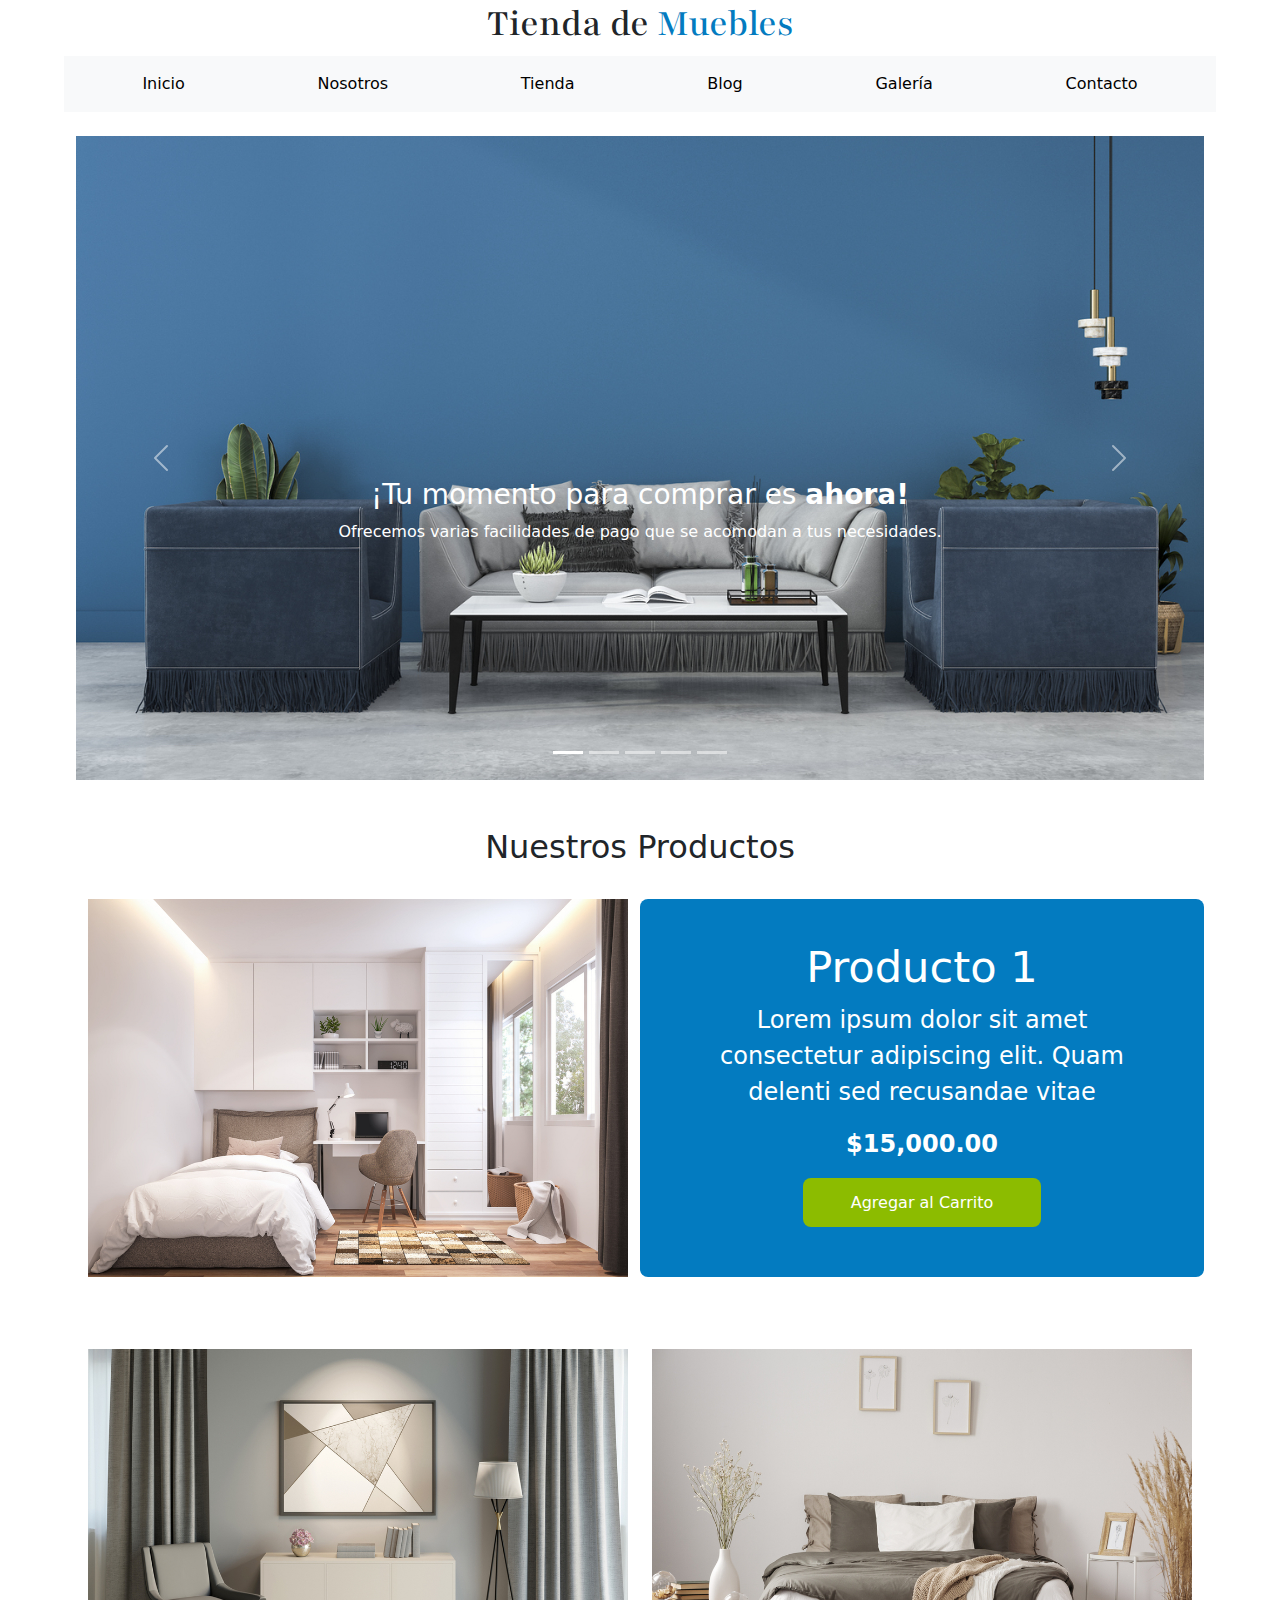
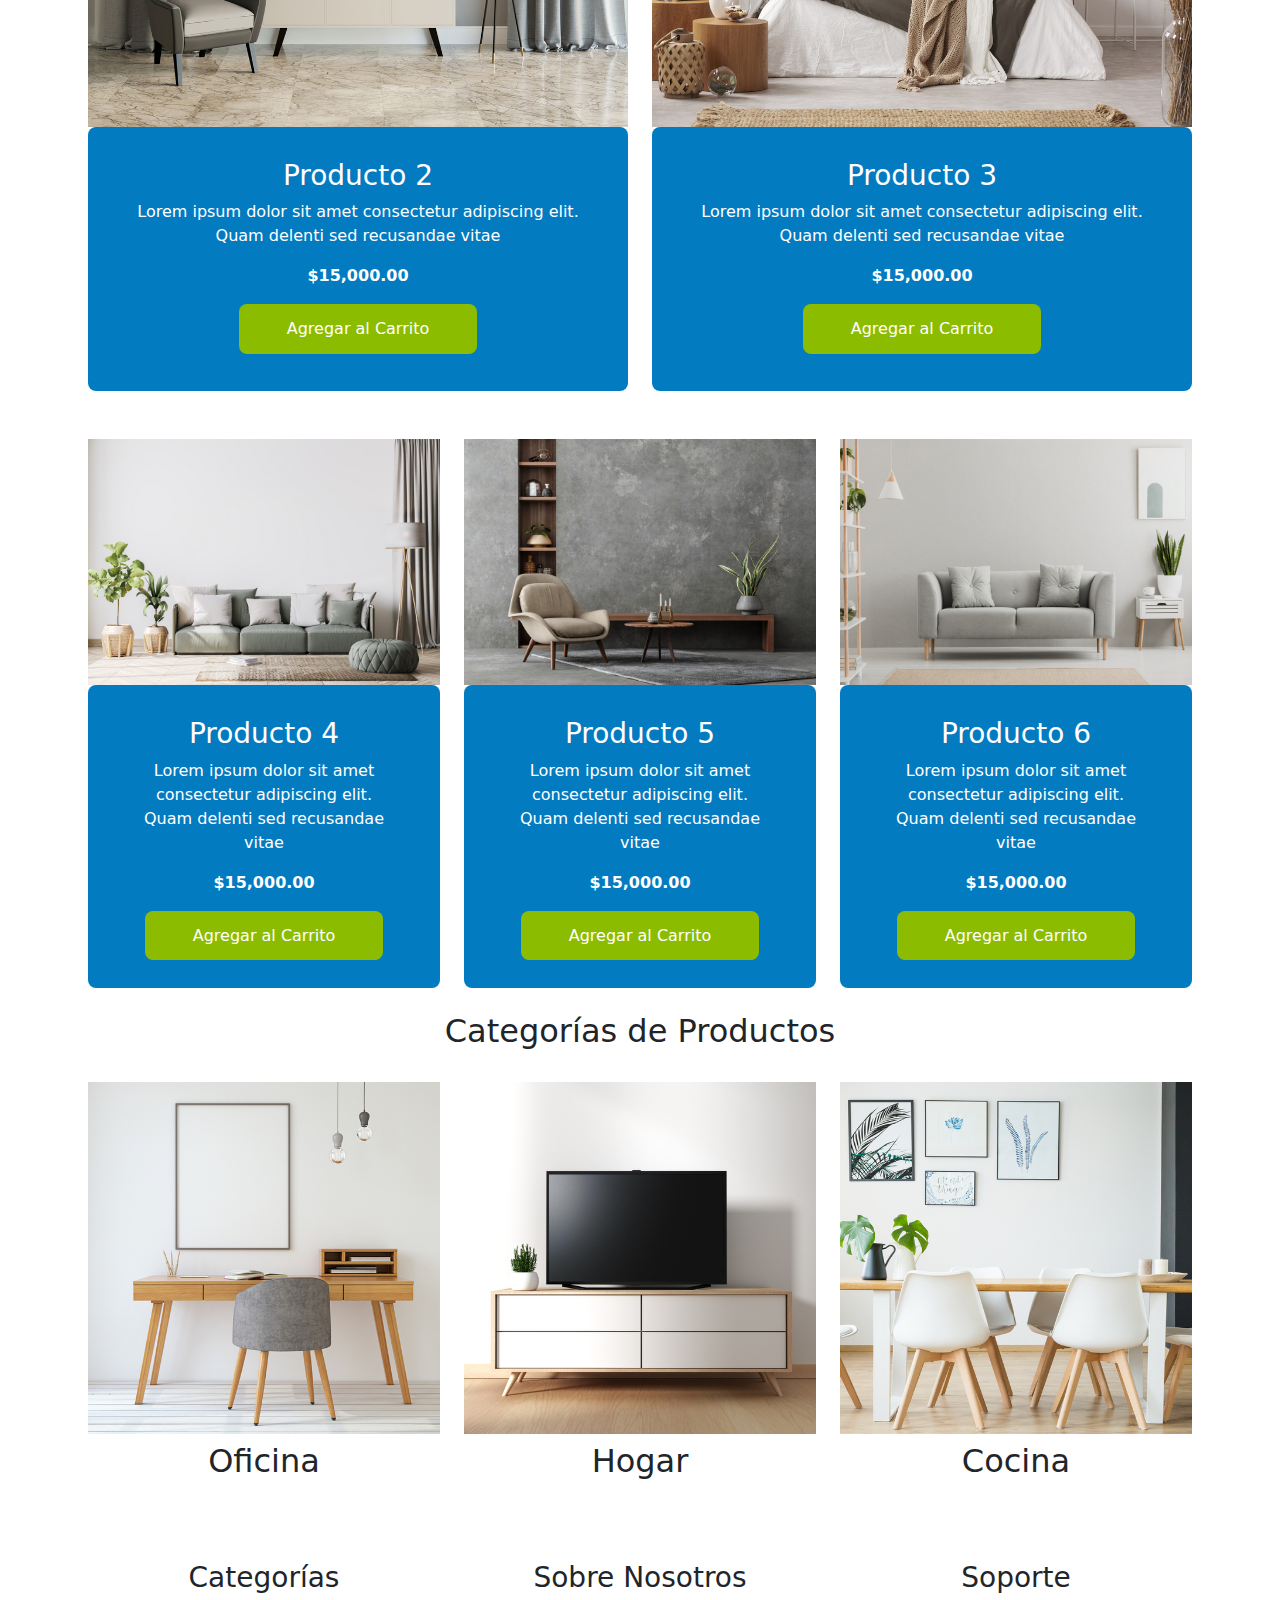
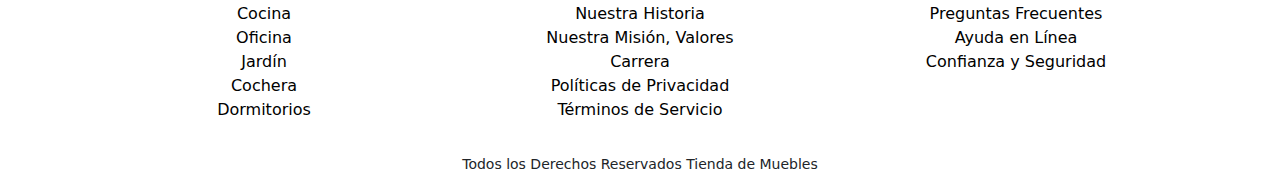
==== commit ca26c704: "Cambios finales para entrega." ====
--- a/index.html
+++ b/index.html
@@ -147,25 +147,25 @@
 <br>
 <br>
 
-<section class="container-fluid row">
-<div class="col">
+<section class="container-fluid row mx-auto g-4">
+<div class="container-fluid col-sm">
     <img src="img/producto1.jpg" class="img-fluid">
 </div>
-<div  class="contenedor container-fluid col-5 text-center">
+<div  id="contenedor1" class="contenedor container-fluid text-center col">
     <h3>Producto 1</h3>
     <p>Lorem ipsum dolor sit amet consectetur adipiscing elit. Quam delenti sed recusandae vitae</p>
     <p class="fw-bold">$15,000.00</p>
-    <button type="button" class="btn btn-success ">Agregar al Carrito</button>
-</div>
-</section>
-
-<br>
-<br>
-
-<section class="container-fluid row">
-    <section class="container-fluid col">
-        <img src="img/producto2.jpg" class="img-fluid d-block w-100">
-    <div class="contenedor2 container-fluid text-center">
+    <button type="button" class="btn btn-success">Agregar al Carrito</button>
+</div>
+</section>
+
+<br>
+<br>
+
+<section class="container-fluid row mx-auto">
+    <section class="container-fluid col g-4">
+        <img src="img/producto2.jpg" class="img-fluid">
+    <div id="contenedor2" class="contenedor2 container-fluid text-center">
         <h3>Producto 2</h3>
         <p>Lorem ipsum dolor sit amet consectetur adipiscing elit. Quam delenti sed recusandae vitae</p>
         <p class="fw-bold">$15,000.00</p>
@@ -173,11 +173,11 @@
     </div>
     </section>
 
-    <section class="container-fluid col">
+    <section class="container-fluid col g-4">
 
             <img src="img/producto3.jpg" class="img-fluid">
 
-    <div class="contenedor2 container-fluid text-center">
+    <div id="contenedor3" class="contenedor2 container-fluid text-center">
         <h3>Producto 3</h3>
         <p>Lorem ipsum dolor sit amet consectetur adipiscing elit. Quam delenti sed recusandae vitae</p>
         <p class="fw-bold">$15,000.00</p>
@@ -188,8 +188,8 @@
 
 <br>
 
-<section class="container-fluid row">
-    <section class="container-fluid col">
+<section class="container-fluid row mx-auto">
+    <section class="container-fluid col g-4">
     <div>
         <img src="img/producto4.jpg" class="img-fluid">
         </div>
@@ -201,7 +201,7 @@
 </div>
 </section>
 
-<section class="container-fluid col">
+<section class="container-fluid col g-4">
     <div>
         <img src="img/producto5.jpg" class="img-fluid">
         </div>
@@ -213,7 +213,7 @@
 </div>
 </section>
 
-<section class="container-fluid col">
+<section class="container-fluid col g-4">
     <div>
         <img src="img/producto6.jpg" class="img-fluid">
         </div>
@@ -232,8 +232,8 @@
 
 <br>
 
-<section class="container-fluid row">
-<div class="container-fluid col">
+<section class="container-fluid row mx-auto">
+<div class="container-fluid col-sm">
     <div class="imagen">
     <a href="#"><img src="img/categoria1.jpg" class="img-fluid"></a>
     </div>
@@ -241,7 +241,7 @@
     
 </div>
 
-<div class="container-fluid col">
+<div class="container-fluid col-sm">
     <div class="imagen">
     <a href="#"><img src="img/categoria2.jpg" class="img-fluid"></a>
     </div>
@@ -249,7 +249,7 @@
     
 </div>
 
-<div class="container-fluid col">
+<div class="container-fluid col-sm">
     <div class="imagen">
     <a href="#"><img src="img/categoria3.jpg" class="img-fluid"></a>
     </div>
@@ -264,8 +264,8 @@
 <br>
 
 <footer>
-<section class="container-fluid row">    
-    <div class="container-fluid col text-center">
+<section class="container-fluid row mx-auto">    
+    <div id="menu1" class="container-fluid col-sm text-center">
         <h3>Categorías</h3>
         <ul class="menuFooter">
             <li><a href="#">Cocina</a></li>
@@ -275,28 +275,29 @@
             <li><a href="#">Dormitorios</a></li>
         </ul>
     </div>
-
-    <div class="container-fluid col text-center">
+<br>
+<br>
+    <div id="menu2" class="container-fluid col-sm text-center">
         <h3 >Sobre Nosotros</h3>
         <ul class="menuFooter">
-            <li>Nuestra Historia</li>
-            <li>Nuestra Misión, Valores</li>
-            <li>Carrera</li>
-            <li>Políticas de Privacidad</li>
-            <li>Términos de Servicio</li>
+            <li><a href="#">Nuestra Historia</a></li>
+            <li><a href="#">Nuestra Misión, Valores</a></li>
+            <li><a href="#">Carrera</a></li>
+            <li><a href="#">Políticas de Privacidad</a></li>
+            <li><a href="#">Términos de Servicio</a></li>
         </ul>
     </div>
 
-    <div class="container-fluid col text-center">
+    <div id="menu3" class="container-fluid col-sm text-center">
         <h3>Soporte</h3>
         <ul class="menuFooter">
-            <li>Preguntas Frecuentes</li>
-            <li>Ayuda en Línea</li>
-            <li>Confianza y Seguridad</li>
+            <li><a href="#">Preguntas Frecuentes</a></li>
+            <li><a href="#">Ayuda en Línea</a></li>
+            <li><a href="#">Confianza y Seguridad</a></li>
         </ul>
     </div>
 </section> 
-<div  class="footerSmall">
+<div  class="footerSmall mx-auto">
     <small>Todos los Derechos Reservados Tienda de Muebles</small>
     </div>
 </footer>
--- a/css/estilos.css
+++ b/css/estilos.css
@@ -30,31 +30,23 @@
     }
 }
 
-@media screen and (max-width: 800px){
-    #contenedor4{
-        font-size: 85%;
-    }
-    #contenedor4 button{
-        font-size: 98%;
-
-    }
-    #contenedor5{
-        font-size: 85%;
-    }
-    #contenedor5 button{
-        font-size: 98%;
-
-    }
-    #contenedor6{
-        font-size: 85%;
-    }
-    #contenedor6 button{
-        font-size: 98%;
-
-    }
-}
+
 
 @media screen and (max-width: 964px){
+    #contenedor1 button{
+        padding-left: 1.5rem;
+        padding-right: 1.5rem;
+    }
+    
+    #contenedor2 button{
+        padding-left: 1.5rem;
+        padding-right: 1.5rem;
+    }
+    
+    #contenedor3 button{
+        padding-left: 1.5rem;
+        padding-right: 1.5rem;
+    }
 
     #contenedor4 button{
         padding-left: 1.5rem;
@@ -112,8 +104,8 @@
 }
 
 section img{
-        height: auto;
-        max-width: 100%;
+    height: auto;
+    max-width: 100%;
     }
 
 div img{
@@ -129,6 +121,8 @@
     justify-content: center;
     font-family: "Playfair";
 }
+
+/*Clases usadas para el Hero antes del carrusel. Guardado como comentario para la posteridad.
 
 .hero{
     background-image: url("/img/principal.jpg");
@@ -163,6 +157,23 @@
     color: white;
 }
 
+*/
+
+
+
+/*Clases usadas antes de migrar a Bootstrap. Guardado para posteridad.
+
+.contenedorFlexColumnna{
+    display: flex;
+    flex-direction: column;
+    
+}
+
+.contenedorFlexColumnnaCat{
+    display: flex;
+    flex-direction: column;
+}
+
 .contenedorFlex{
     display: flex;
     flex-direction: row;
@@ -182,16 +193,7 @@
     gap: 20px;
 }
 
-.contenedorFlexColumnna{
-    display: flex;
-    flex-direction: column;
-    
-}
-
-.contenedorFlexColumnnaCat{
-    display: flex;
-    flex-direction: column;
-}
+*/
 
 .contenedor{
     display: flex;
@@ -201,7 +203,7 @@
     color: white;
     border-radius: 0.5rem;
     padding: 0.7rem;
-
+    padding-top: 2rem;
 }
 
 .contenedor p{
@@ -232,7 +234,7 @@
     color: white;
     border-radius: 0.5rem;
     padding: 0.7rem;
-    
+    padding-top: 2rem;
 }
 
 .contenedor2 p{
@@ -264,13 +266,13 @@
 
 }
 
-.menuFooter2{
-    list-style: none;
-    text-indent: none;
-    display: flex;
-    flex-direction: column;
-    text-align: center;
-}
+@media screen and (max-width: 574px){
+    #menu1, #menu2, #menu3{
+        margin-top: 1.2rem;
+    }
+}
+
+
 
 .menuFooter{
     list-style: none;
